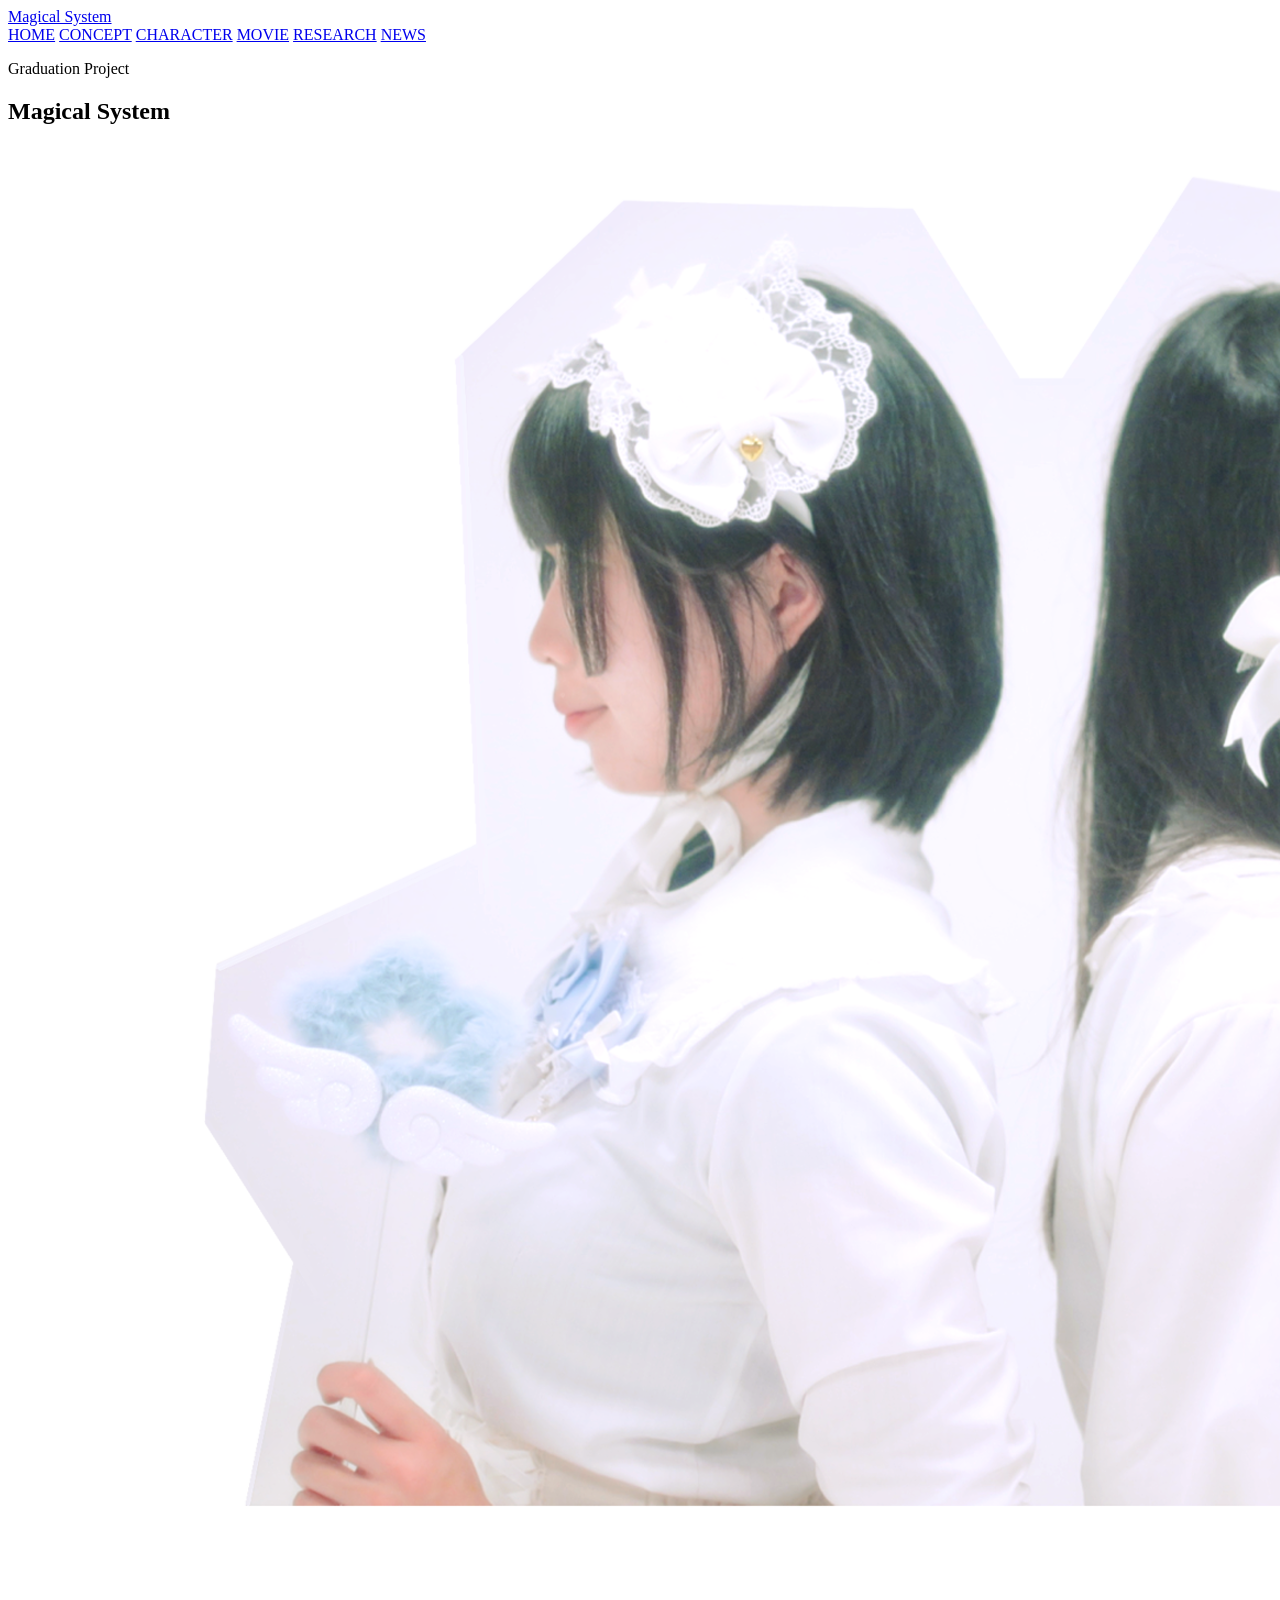
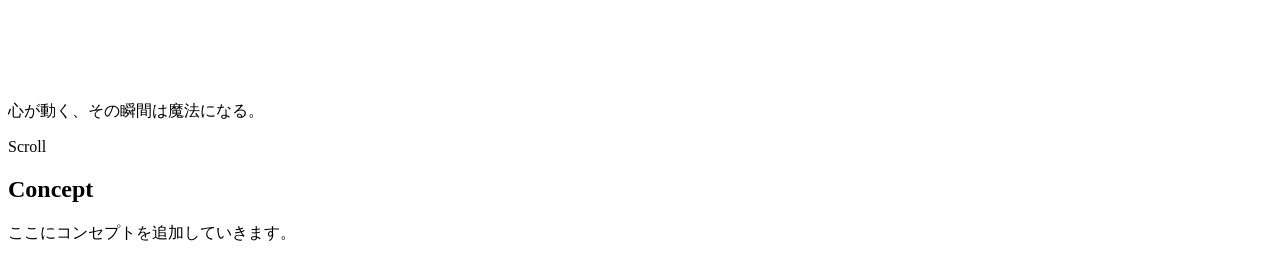
==== index.html @ 4b0d36a9 "Add files via upload" ====
<!DOCTYPE html>
<html lang="ja">
<head>
  <meta charset="UTF-8" />
  <meta name="viewport" content="width=device-width, initial-scale=1.0" />

  <title>Magical System</title>

  <link rel="preconnect" href="https://fonts.googleapis.com">
  <link rel="preconnect" href="https://fonts.gstatic.com" crossorigin>

  <link href="https://fonts.googleapis.com/css2?family=Marcellus&family=Zen+Maru+Gothic:wght@400;500;700&display=swap" rel="stylesheet">

  <link rel="stylesheet" href="style.css">
</head>

<body>

  <!-- 星空 -->
  <div class="stars"></div>

  <!-- ヘッダー -->
  <header class="header">
    <a href="#" class="logo">

      <span>Magical System</span>
    </a>

    <nav class="nav">
      <a href="#home">HOME</a>
      <a href="#concept">CONCEPT</a>
      <a href="#character">CHARACTER</a>
      <a href="#movie">MOVIE</a>
      <a href="#research">RESEARCH</a>
      <a href="#news">NEWS</a>
    </nav>
  </header>

  <!-- ヒーロー -->
  <section class="hero" id="home">

    <div class="hero-inner">

      <p class="hero-sub">Graduation Project</p>

      <h1>Magical System</h1>

      <img src="images/us.PNG" alt="Magical System" class="hero-image">

      <p class="hero-text">
        心が動く、その瞬間は魔法になる。
      </p>

    </div>

    <div class="scroll">
      <span>Scroll</span>
      <div class="arrow"></div>
    </div>

  </section>

  <!-- 次のセクション（仮） -->
  <section class="dummy" id="concept">
    <h2>Concept</h2>
    <p>ここにコンセプトを追加していきます。</p>
  </section>

  <script src="script.js"></script>

</body>
</html>
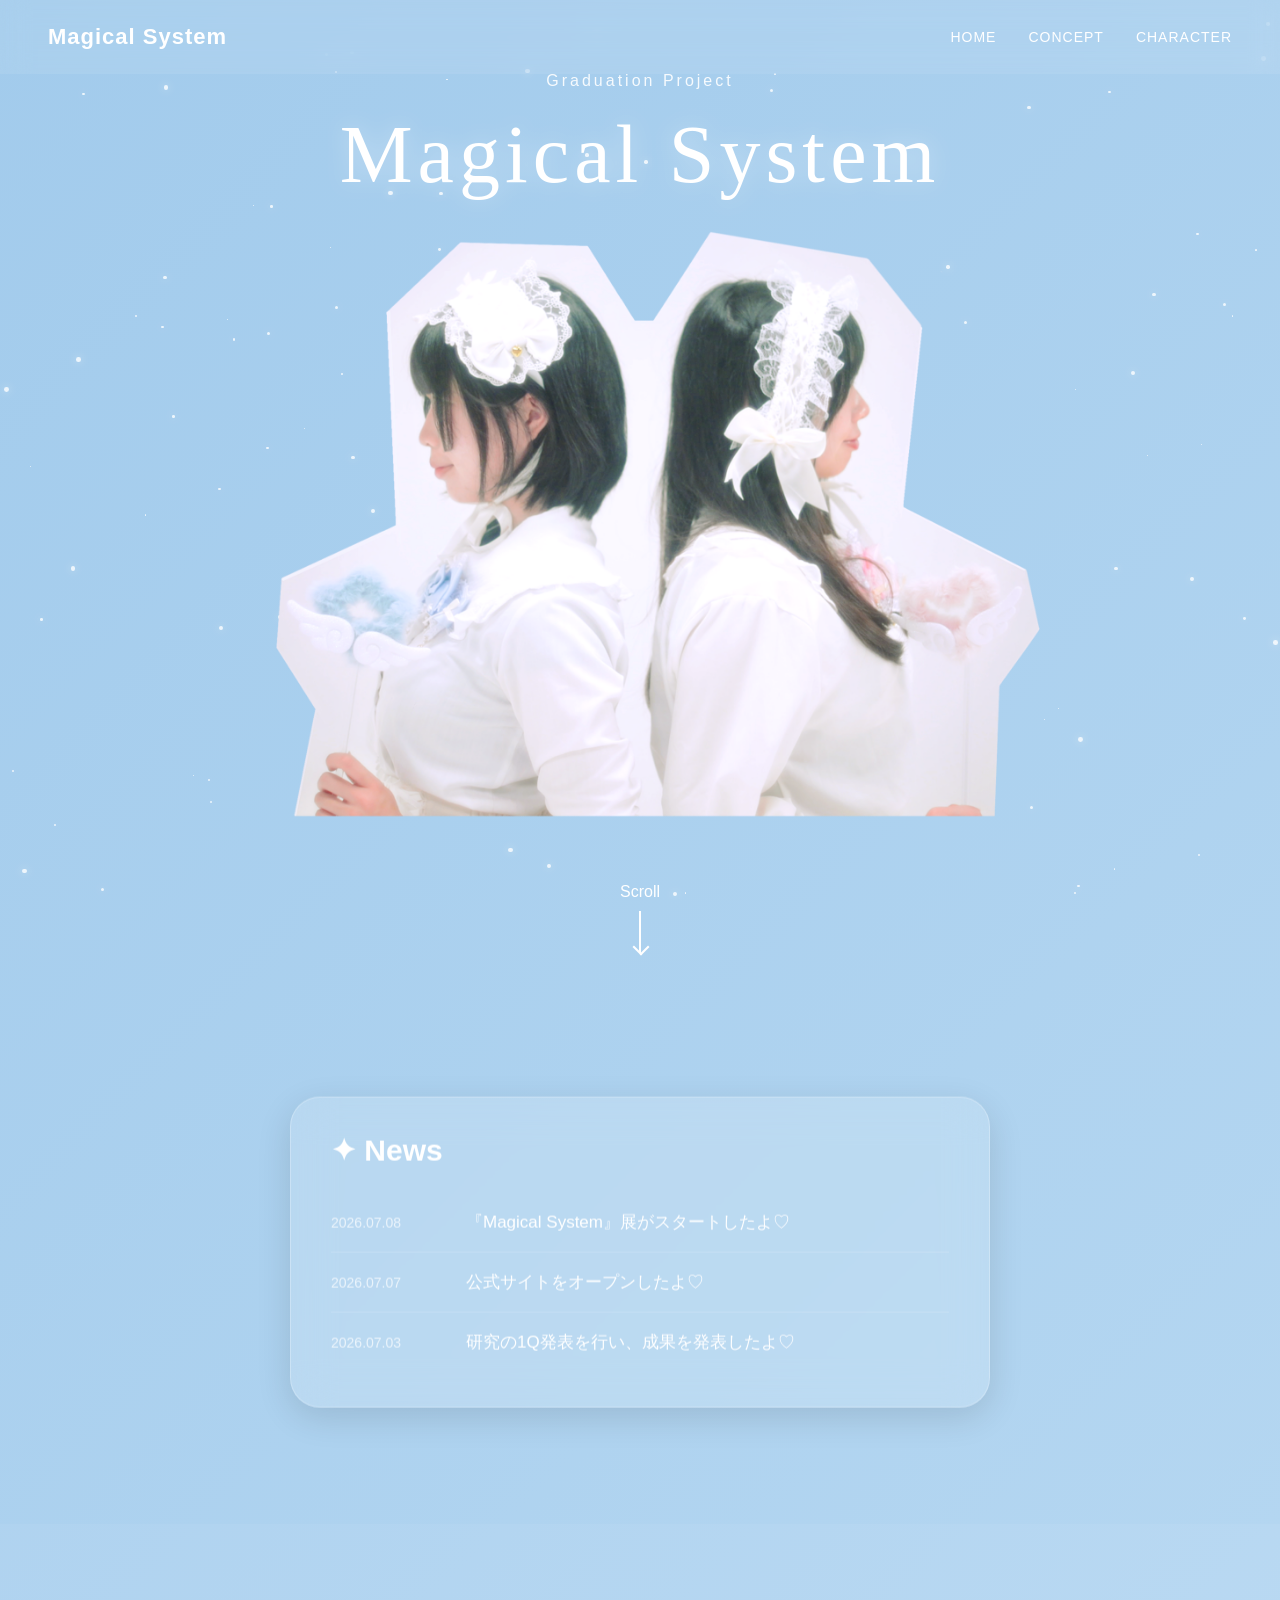
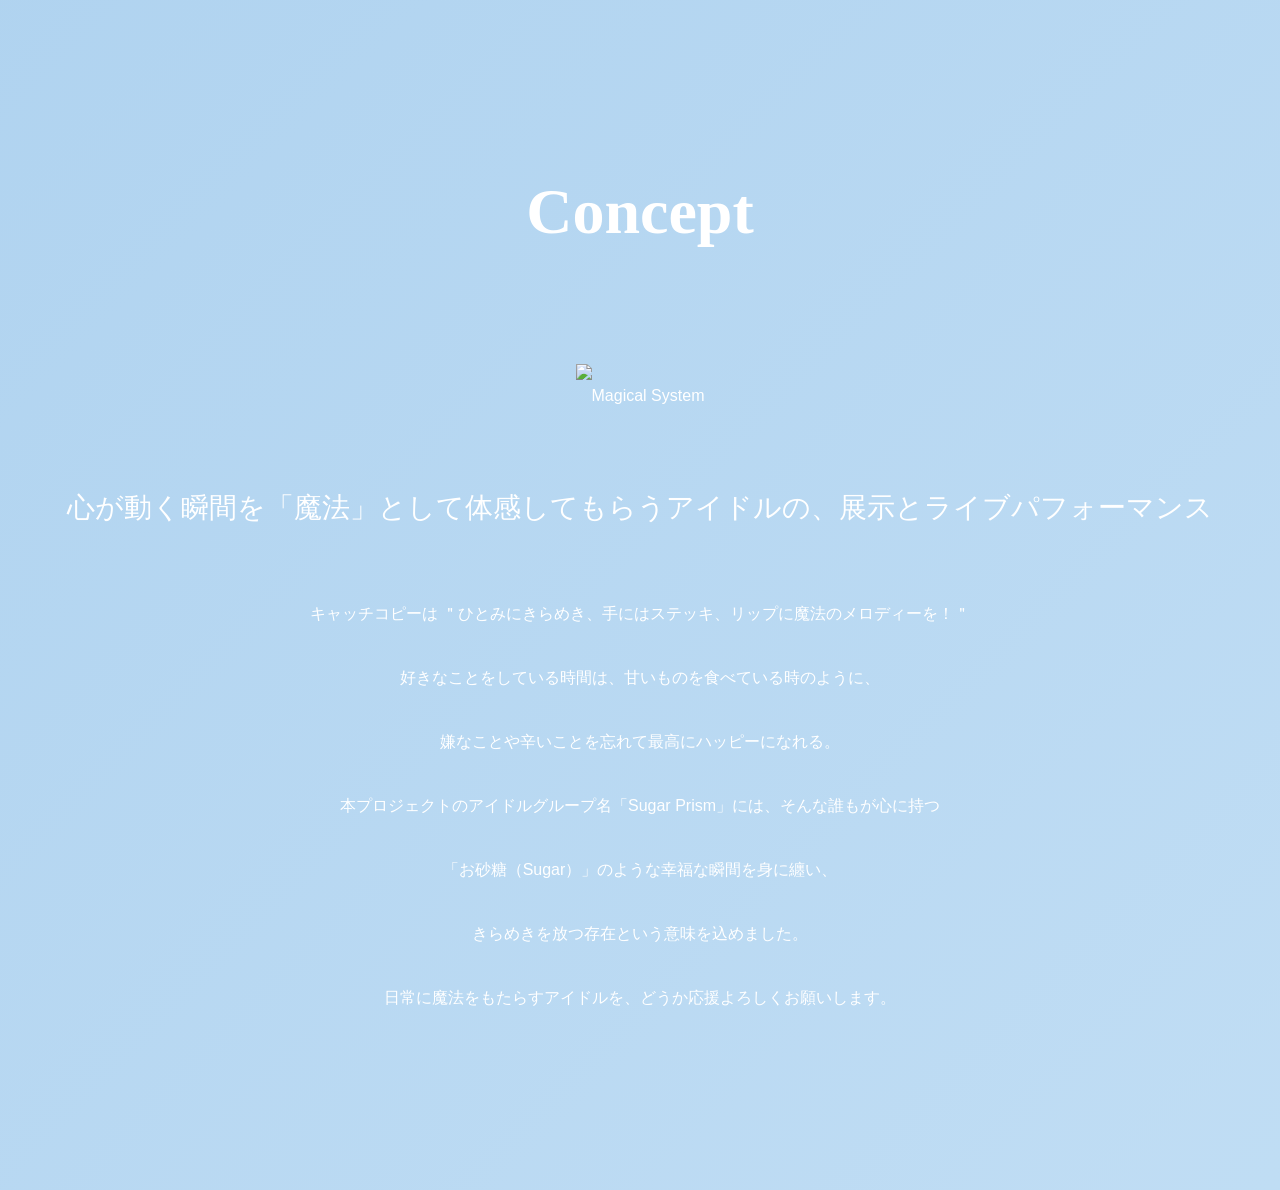
==== commit 4553a68f: "Add files via upload" ====
--- a/index.html
+++ b/index.html
@@ -29,10 +29,8 @@
     <nav class="nav">
       <a href="#home">HOME</a>
       <a href="#concept">CONCEPT</a>
-      <a href="#character">CHARACTER</a>
-      <a href="#movie">MOVIE</a>
-      <a href="#research">RESEARCH</a>
-      <a href="#news">NEWS</a>
+      <a href="characters.html">CHARACTER</a>
+      
     </nav>
   </header>
 
@@ -47,10 +45,6 @@
 
       <img src="images/us.PNG" alt="Magical System" class="hero-image">
 
-      <p class="hero-text">
-        心が動く、その瞬間は魔法になる。
-      </p>
-
     </div>
 
     <div class="scroll">
@@ -60,10 +54,41 @@
 
   </section>
 
+  <section class="news-section">
+
+  <div class="glass-news">
+
+    <h2>✦ News</h2>
+
+    <div class="news-item">
+      <span class="date">2026.07.08</span>
+      <p>『Magical System』展がスタートしたよ♡</p>
+    </div>
+
+    <div class="news-item">
+      <span class="date">2026.07.07</span>
+      <p>公式サイトをオープンしたよ♡</p>
+    </div>
+
+    <div class="news-item">
+      <span class="date">2026.07.03</span>
+      <p>研究の1Q発表を行い、成果を発表したよ♡</p>
+    </div>
+
+  </div>
+
+</section>
+
   <!-- 次のセクション（仮） -->
   <section class="dummy" id="concept">
     <h2>Concept</h2>
-    <p>ここにコンセプトを追加していきます。</p>
+     <img src="images/logo.PNG" alt="Magical System" class="hero-image">
+    <p>心が動く瞬間を「魔法」として体感してもらうアイドルの、展示とライブパフォーマンス</p>
+    キャッチコピーは
+    ＂ひとみにきらめき、手にはステッキ、リップに魔法のメロディーを！＂<br>
+    好きなことをしている時間は、甘いものを食べている時のように、<br> 嫌なことや辛いことを忘れて最高にハッピーになれる。<br>
+    本プロジェクトのアイドルグループ名「Sugar Prism」には、そんな誰もが心に持つ<br>「お砂糖（Sugar）」のような幸福な瞬間を身に纏い、<br> きらめきを放つ存在という意味を込めました。<br>
+    日常に魔法をもたらすアイドルを、どうか応援よろしくお願いします。
   </section>
 
   <script src="script.js"></script>
--- a/style.css
+++ b/style.css
@@ -0,0 +1,319 @@
+:root{
+  --pink:#E7C4D9;
+  --pink2:#E3ABC6;
+  --blue:#BCDBF3;
+  --blue2:#A2CBEC;
+  --purple:#C8B1D5;
+}
+
+*{
+  margin:0;
+  padding:0;
+  box-sizing:border-box;
+}
+
+html{
+  scroll-behavior:smooth;
+}
+
+body{
+  font-family:"Zen Maru Gothic", sans-serif;
+  color:white;
+  overflow-x:hidden;
+  background:linear-gradient(
+    -45deg,
+    var(--pink),
+    var(--pink2),
+    var(--purple),
+    var(--blue),
+    var(--blue2)
+  );
+  background-size:400% 400%;
+  animation:bgMove 18s ease infinite;
+}
+
+@keyframes bgMove{
+  0%{background-position:0% 50%;}
+  50%{background-position:100% 50%;}
+  100%{background-position:0% 50%;}
+}
+
+/* 星空 */
+
+.stars{
+  position:fixed;
+  inset:0;
+  overflow:hidden;
+  pointer-events:none;
+  z-index:0;
+}
+
+.star{
+  position:absolute;
+  border-radius:50%;
+  background:white;
+  animation:twinkle linear infinite;
+  opacity:.8;
+  box-shadow:0 0 10px rgba(255,255,255,.8);
+}
+
+@keyframes twinkle{
+  0%,100%{
+    transform:scale(.6);
+    opacity:.3;
+  }
+  50%{
+    transform:scale(1.4);
+    opacity:1;
+  }
+}
+
+/* ヘッダー */
+
+.header{
+  position:fixed;
+  top:0;
+  left:0;
+  width:100%;
+  padding:24px 48px;
+  display:flex;
+  justify-content:space-between;
+  align-items:center;
+  z-index:100;
+  background:rgba(255,255,255,.08);
+  backdrop-filter:blur(14px);
+}
+
+.logo{
+  text-decoration:none;
+  color:white;
+  font-weight:700;
+  letter-spacing:1px;
+  font-size:22px;
+}
+
+.nav{
+  display:flex;
+  gap:32px;
+}
+
+.nav a{
+  color:white;
+  text-decoration:none;
+  font-size:14px;
+  letter-spacing:1px;
+  transition:.3s;
+}
+
+.nav a:hover{
+  opacity:.6;
+}
+
+/* ヒーロー */
+
+.hero{
+  position:relative;
+  z-index:1;
+  min-height:100vh;
+  display:flex;
+  justify-content:center;
+  align-items:center;
+  text-align:center;
+  padding:0 24px;
+}
+
+.hero-inner{
+  padding:72px 56px;
+}
+
+.hero-sub{
+  letter-spacing:3px;
+  margin-bottom:18px;
+  opacity:.9;
+}
+
+.hero h1{
+  font-family:"Marcellus", serif;
+  font-size:clamp(46px,8vw,82px);
+  font-weight:400;
+  letter-spacing:5px;
+margin-bottom:24px;
+  text-shadow:0 0 24px rgba(255,255,255,.4);
+}
+
+/* hero-text removed */
+
+.hero-image{
+  max-width:900px;
+  height:auto;
+  margin:-8px 0 24px;
+}
+
+
+
+/* スクロール */
+
+.scroll{
+  position:absolute;
+  bottom:40px;
+  left:50%;
+  transform:translateX(-50%);
+  display:flex;
+  flex-direction:column;
+  align-items:center;
+  gap:10px;
+  animation:float 2s ease-in-out infinite;
+}
+
+.arrow{
+  width:2px;
+  height:42px;
+  background:white;
+  position:relative;
+}
+
+.arrow::after{
+  content:"";
+  position:absolute;
+  bottom:0;
+  left:-4px;
+  width:10px;
+  height:10px;
+  border-right:2px solid white;
+  border-bottom:2px solid white;
+  transform:rotate(45deg);
+}
+
+@keyframes float{
+  0%,100%{transform:translate(-50%,0);}
+  50%{transform:translate(-50%,10px);}
+}
+
+.news-section{
+
+    display:flex;
+    justify-content:center;
+    margin-top:100px;
+    margin-bottom:120px;
+
+}
+
+.glass-news{
+
+    width:700px;
+    max-width:90%;
+
+    padding:35px 40px;
+
+    border-radius:30px;
+
+    background:rgba(255,255,255,.16);
+
+    backdrop-filter:blur(20px);
+    -webkit-backdrop-filter:blur(20px);
+
+    border:1px solid rgba(255,255,255,.25);
+
+    box-shadow:
+        0 10px 35px rgba(0,0,0,.12);
+
+}
+
+.glass-news h2{
+
+    color:white;
+
+    margin-bottom:25px;
+
+    font-size:30px;
+
+}
+
+.news-item{
+
+    display:flex;
+
+    gap:25px;
+
+    align-items:center;
+
+    padding:18px 0;
+
+    border-bottom:1px solid rgba(255,255,255,.15);
+
+}
+
+.news-item:last-of-type{
+
+    border:none;
+
+}
+
+.date{
+
+    color:white;
+
+    opacity:.7;
+
+    width:110px;
+
+    font-size:14px;
+
+}
+
+.news-item p{
+
+    color:white;
+
+    font-size:17px;
+
+}
+
+/* news-btn removed */
+
+/* 仮セクション */
+
+.dummy{
+  min-height:100vh;
+  padding:160px 24px;
+  text-align:center;
+  background:rgba(255,255,255,.05);
+  line-height:4.0;
+}
+
+.dummy p{
+  margin-bottom:18px;
+}
+
+/* セクション内の最初の段落だけ大きく表示 */
+.dummy > p:first-of-type{
+  font-size:clamp(20px,3.2vw,28px);
+}
+
+.dummy h2{
+  font-family:"Marcellus", serif;
+  font-size:64px;
+  margin-bottom:24px;
+}
+
+/* スマホ */
+
+@media (max-width:768px){
+
+  .header{
+    padding:18px 20px;
+  }
+
+  .nav{
+    display:none;
+  }
+
+  .hero-inner{
+    padding:56px 28px;
+  }
+
+  .hero h1{
+    letter-spacing:3px;
+  }
+
+}
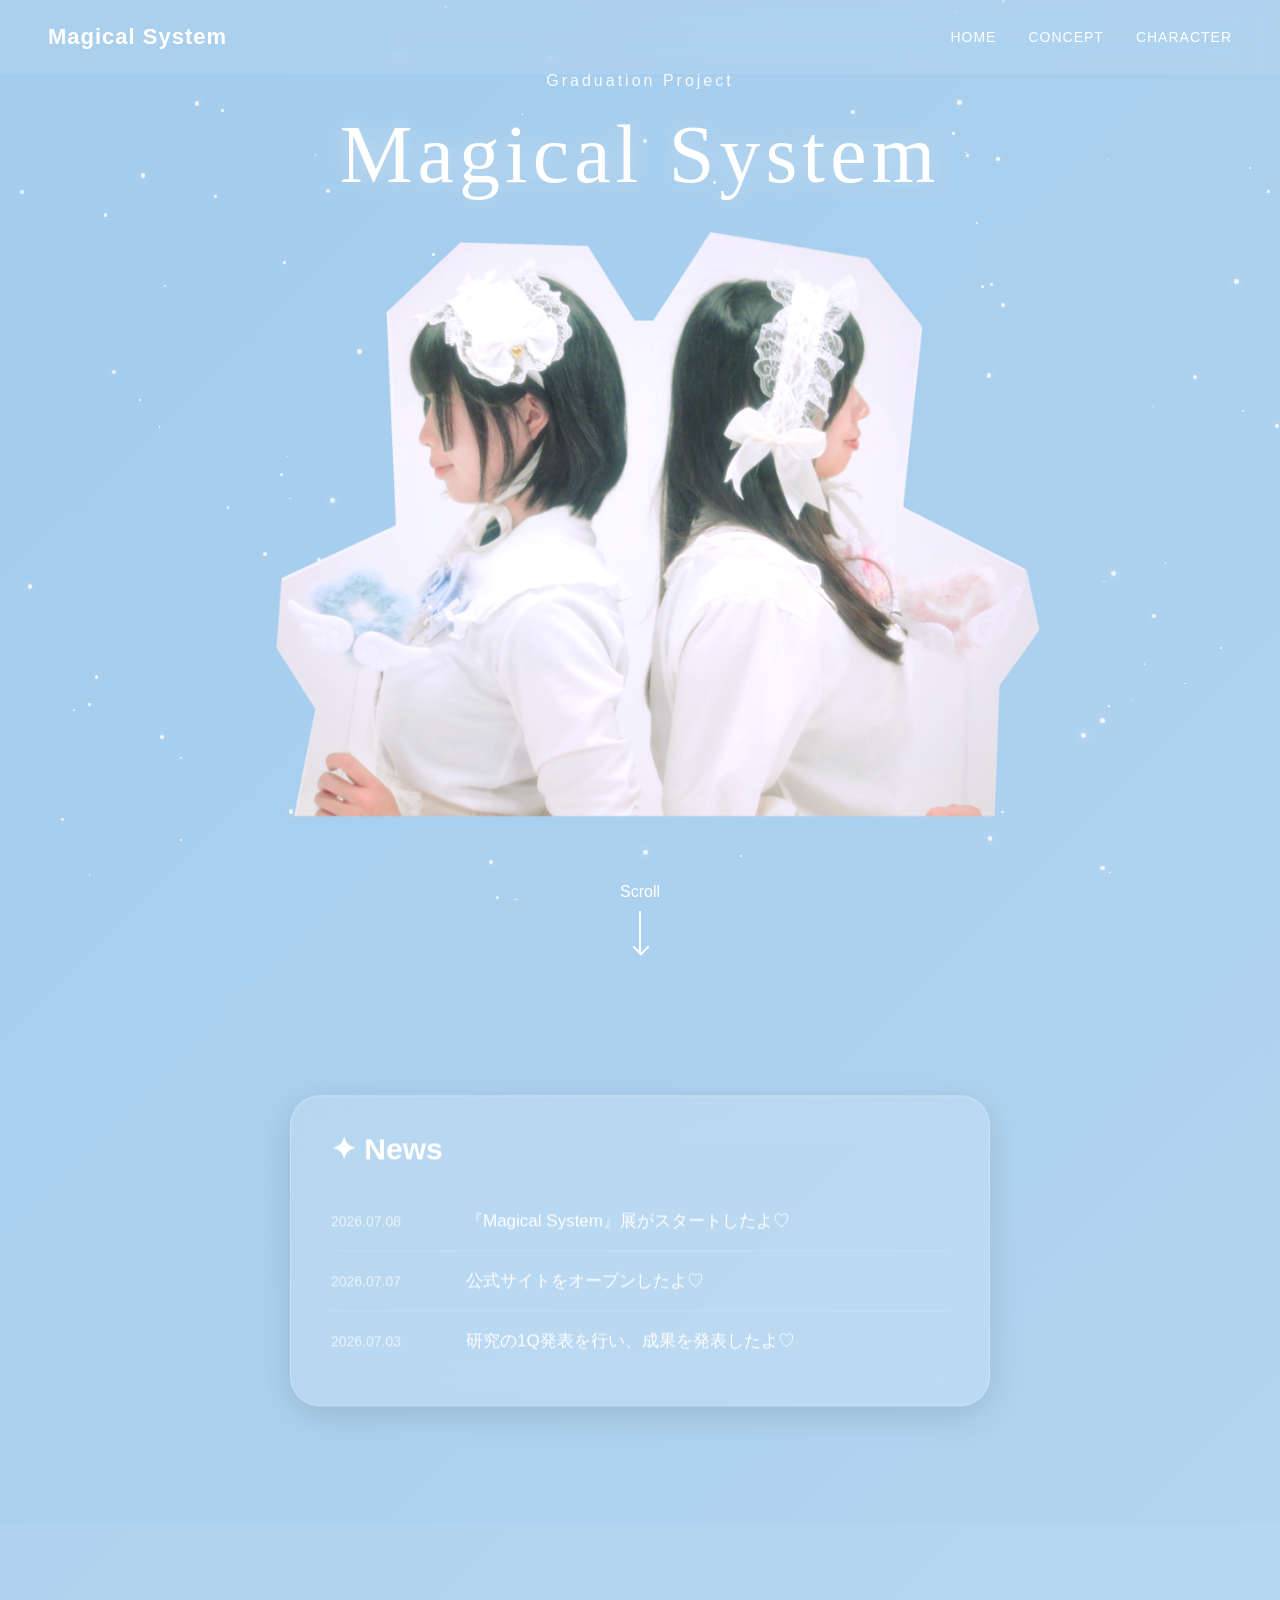
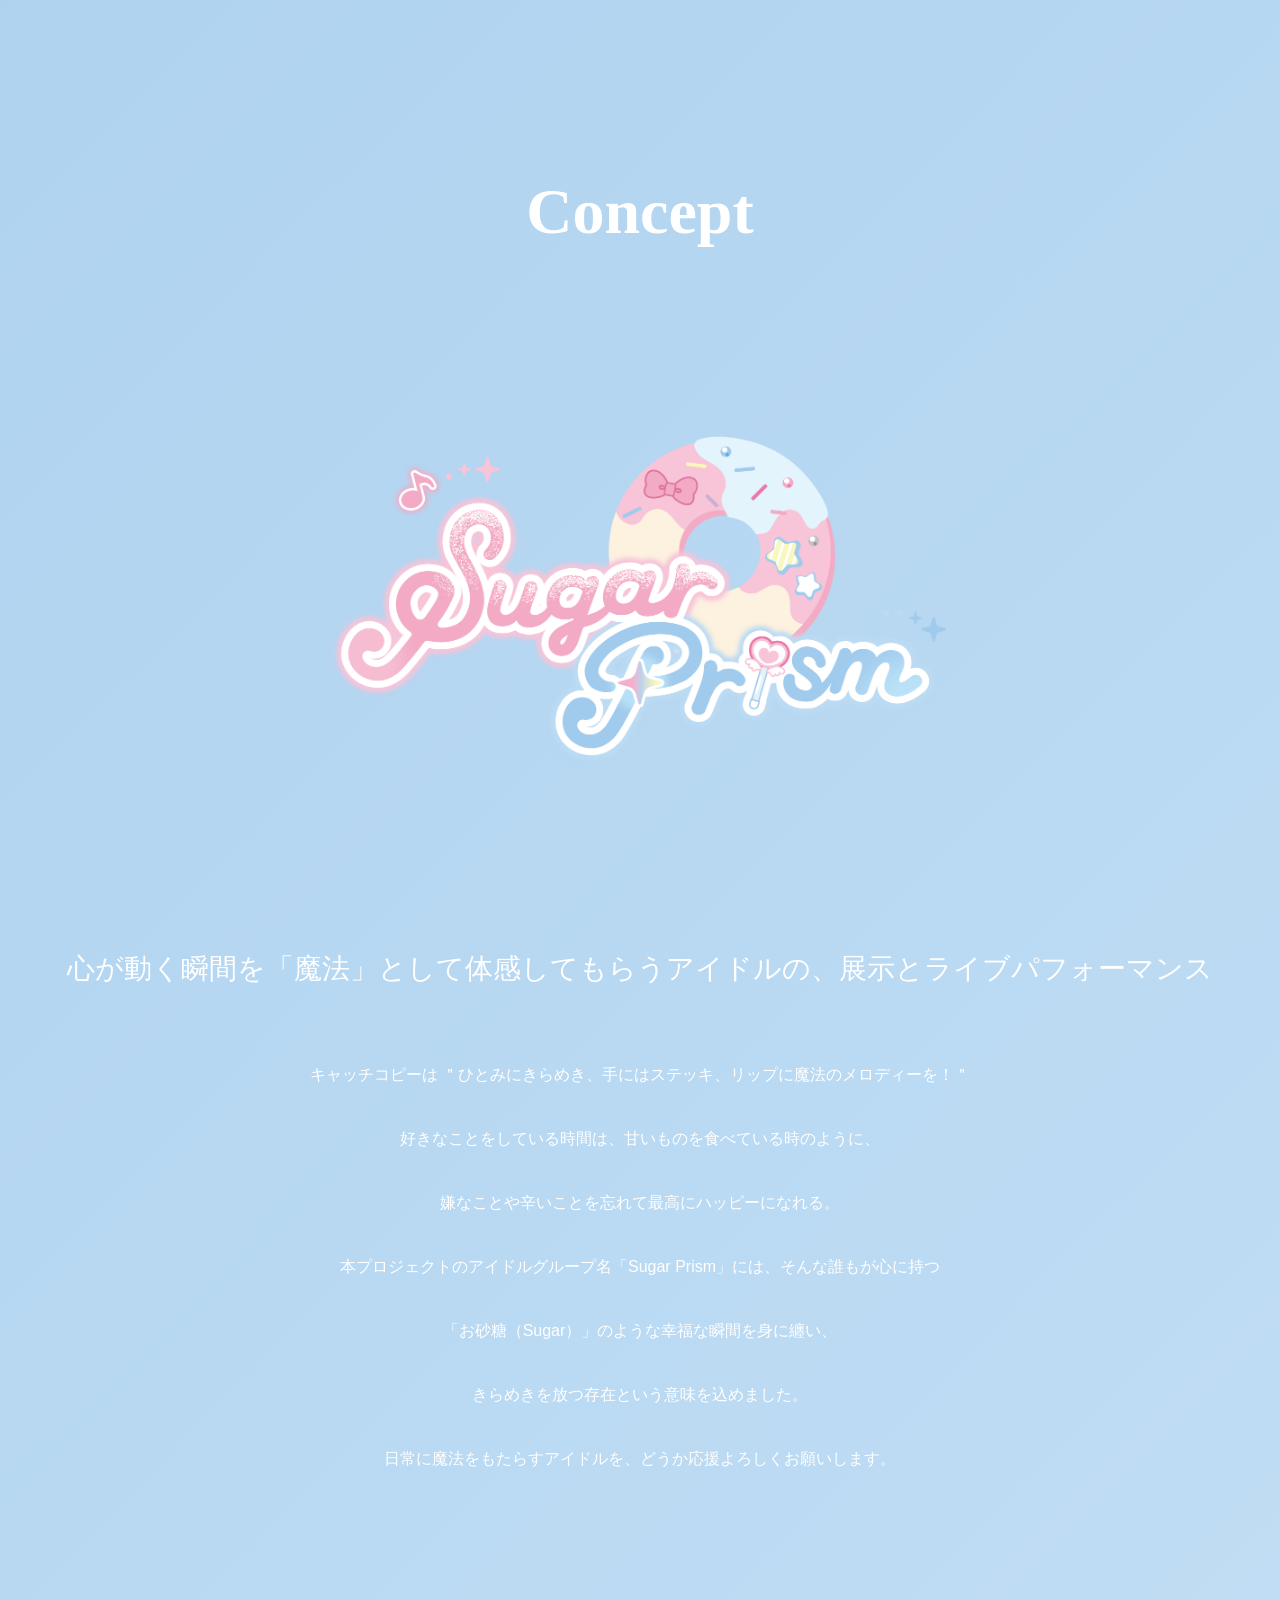
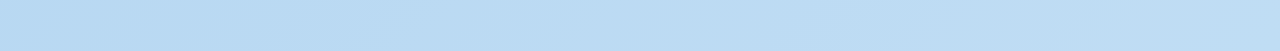
==== commit 432dd7c1: "Add files via upload" ====
--- a/index.html
+++ b/index.html
@@ -82,7 +82,7 @@
   <!-- 次のセクション（仮） -->
   <section class="dummy" id="concept">
     <h2>Concept</h2>
-     <img src="images/logo.PNG" alt="Magical System" class="hero-image">
+     <img src="images/logo.png" alt="Magical System" class="hero-image">
     <p>心が動く瞬間を「魔法」として体感してもらうアイドルの、展示とライブパフォーマンス</p>
     キャッチコピーは
     ＂ひとみにきらめき、手にはステッキ、リップに魔法のメロディーを！＂<br>
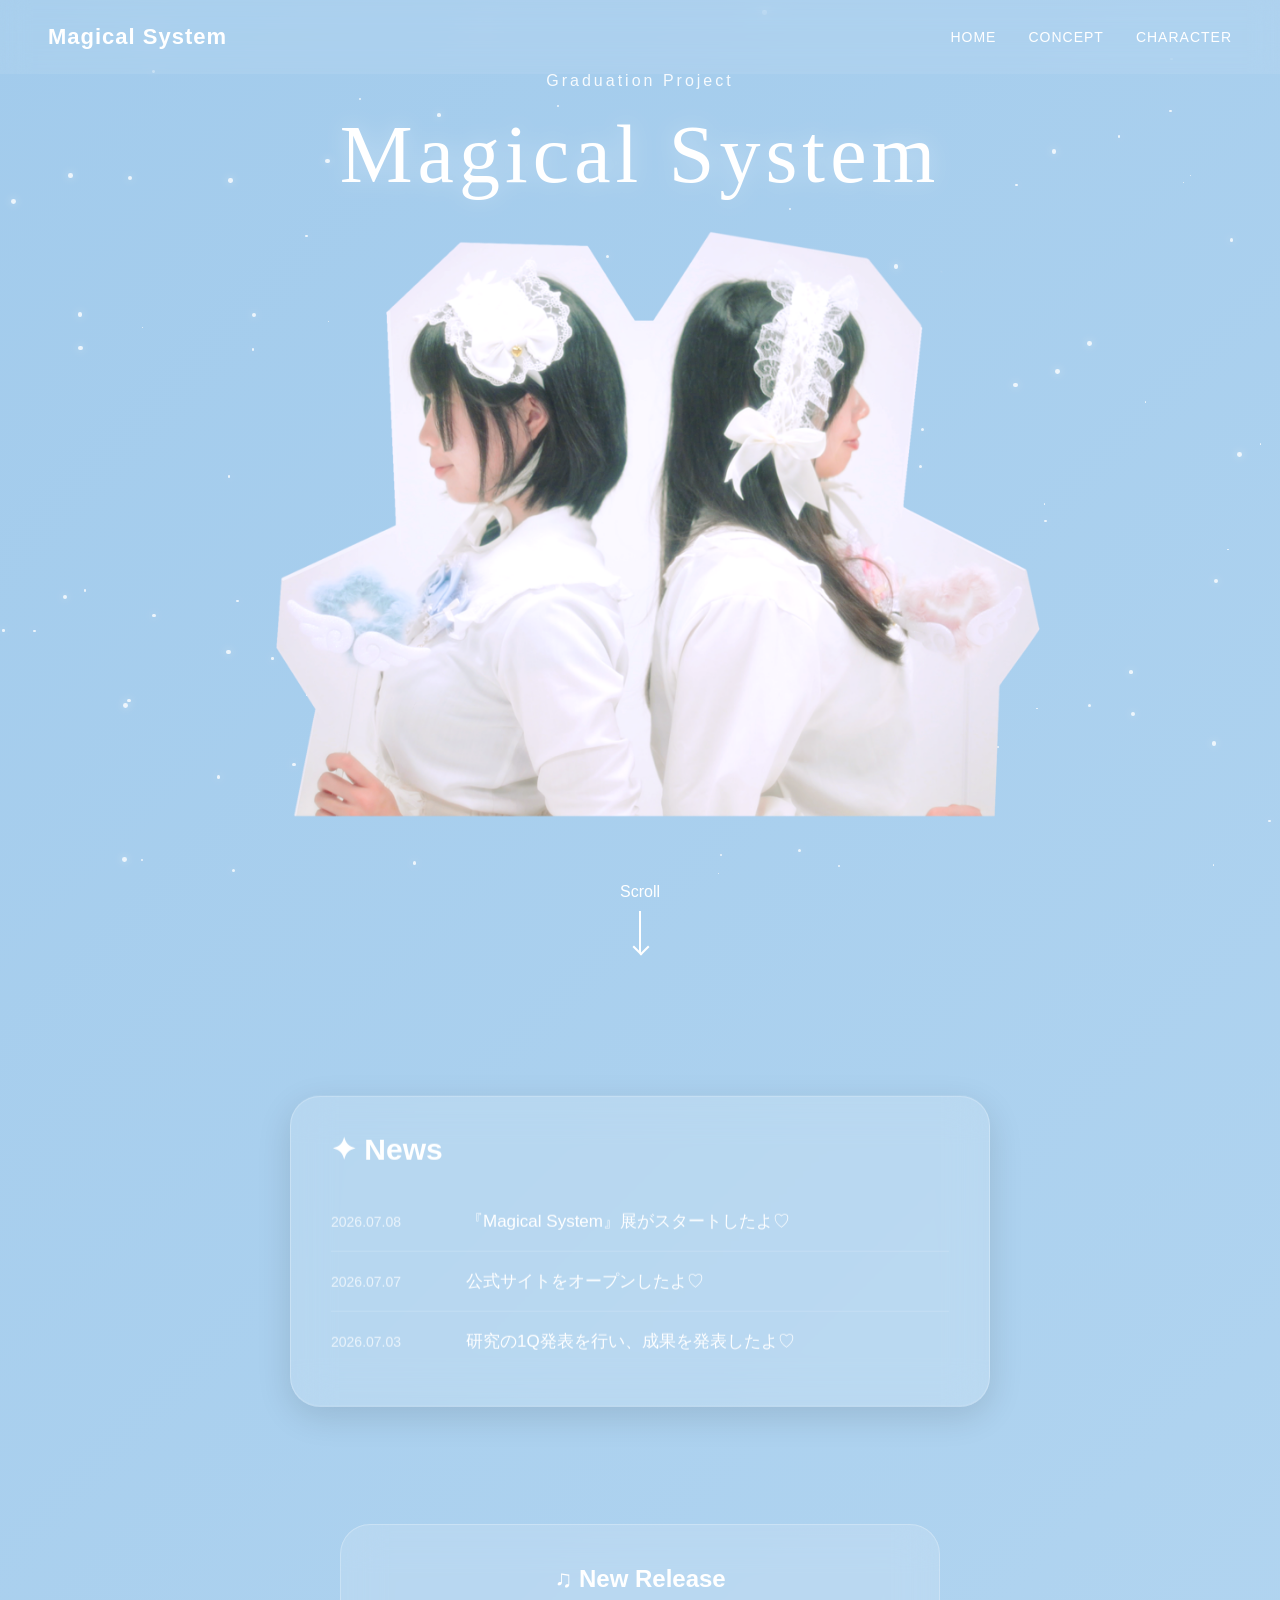
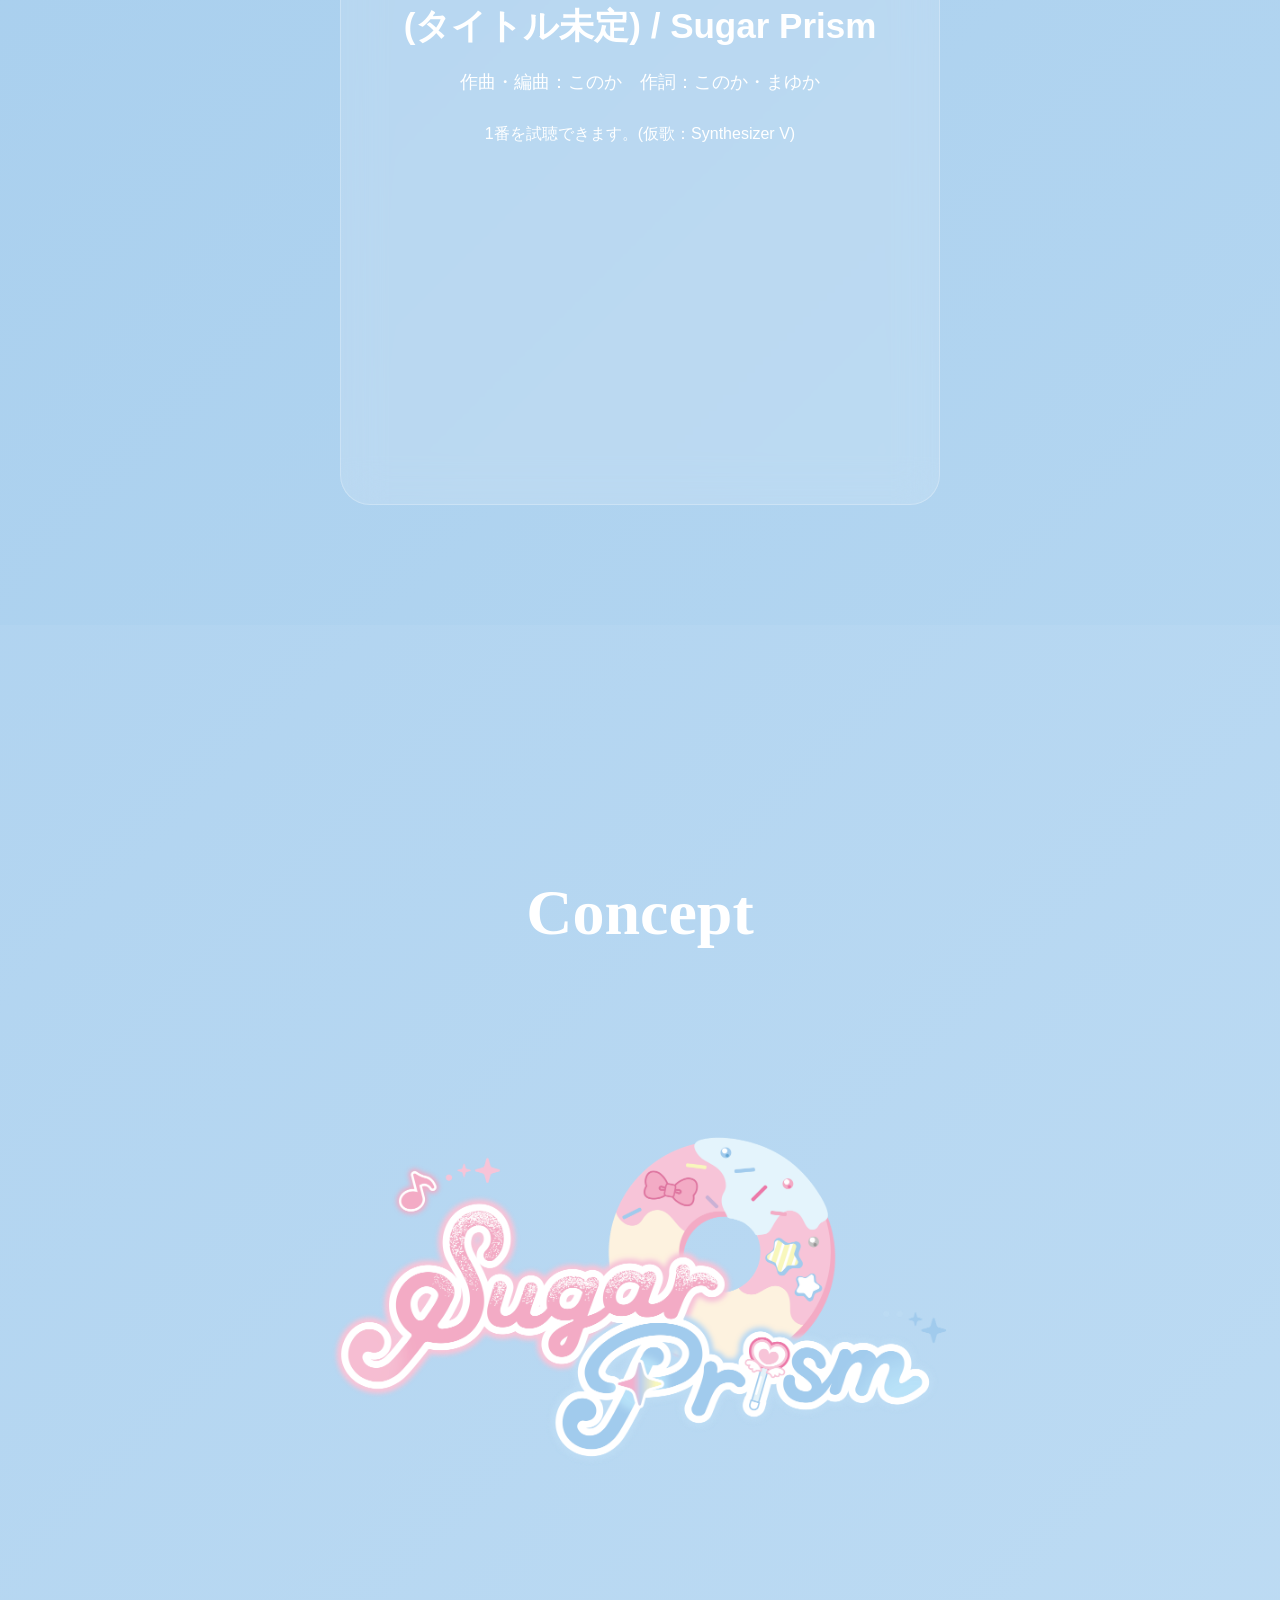
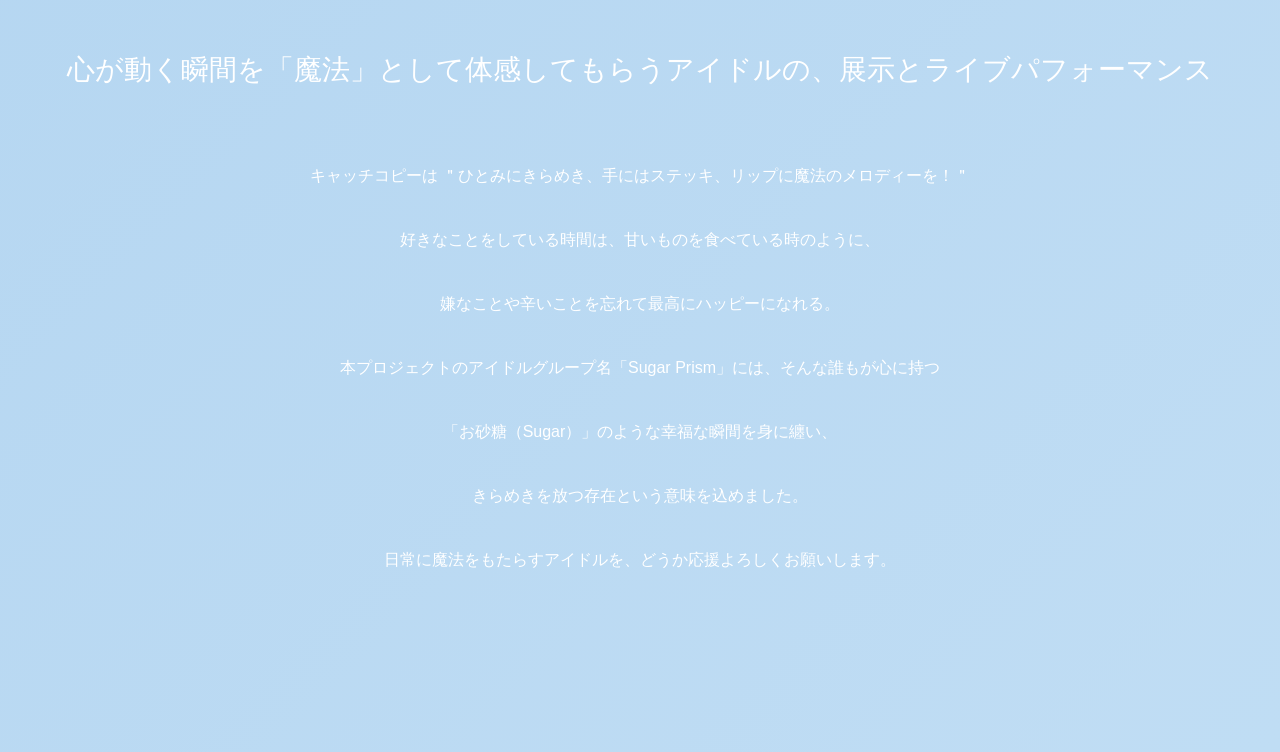
==== commit 32eb48de: "Add files via upload" ====
--- a/index.html
+++ b/index.html
@@ -77,6 +77,32 @@
 
   </div>
 
+
+</section>
+
+<section class="music-preview">
+
+    <div class="glass-music">
+
+    <h2>♫ New Release</h2>
+
+    <h3>(タイトル未定) / Sugar Prism</h3>
+    <h4>作曲・編曲：このか　作詞：このか・まゆか</h4>
+
+    <p>1番を試聴できます。(仮歌：Synthesizer V)</p>
+
+    <iframe
+    width="100%"
+    height="315"
+    src="https://www.youtube.com/embed/Kv5xLgF9U5E
+"
+    title="YouTube video player"
+    frameborder="0"
+    allowfullscreen>
+</iframe>
+
+</div>
+
 </section>
 
   <!-- 次のセクション（仮） -->
--- a/style.css
+++ b/style.css
@@ -270,6 +270,84 @@
 }
 
 /* news-btn removed */
+.music-preview{
+
+    display:flex;
+    justify-content:center;
+    margin:120px 0;
+
+}
+
+.glass-music{
+
+    width:600px;
+
+    padding:40px;
+
+    border-radius:30px;
+
+    text-align:center;
+
+    background:rgba(255,255,255,.15);
+
+    backdrop-filter:blur(20px);
+
+    border:1px solid rgba(255,255,255,.25);
+
+    color:white;
+
+}
+
+.glass-music h2{
+
+    margin-bottom:10px;
+
+}
+
+.glass-music h3{
+    font-size: 35px;
+    margin-bottom: 20px; 
+}
+
+.glass-music h4{
+    font-size: 18px;
+    font-weight: normal;
+    margin-top: 0;
+    margin-bottom: 30px;
+}
+
+#playBtn{
+
+    margin-top:25px;
+
+    padding:15px 45px;
+
+    border:none;
+
+    border-radius:40px;
+
+    background:#ffffff30;
+
+    color:white;
+
+    cursor:pointer;
+
+    transition:.3s;
+
+}
+
+#playBtn:hover{
+
+    background:#ffffff55;
+
+    transform:scale(1.05);
+
+}
+
+audio{
+    width:100%;
+    margin-top:20px;
+}
 
 /* 仮セクション */
 
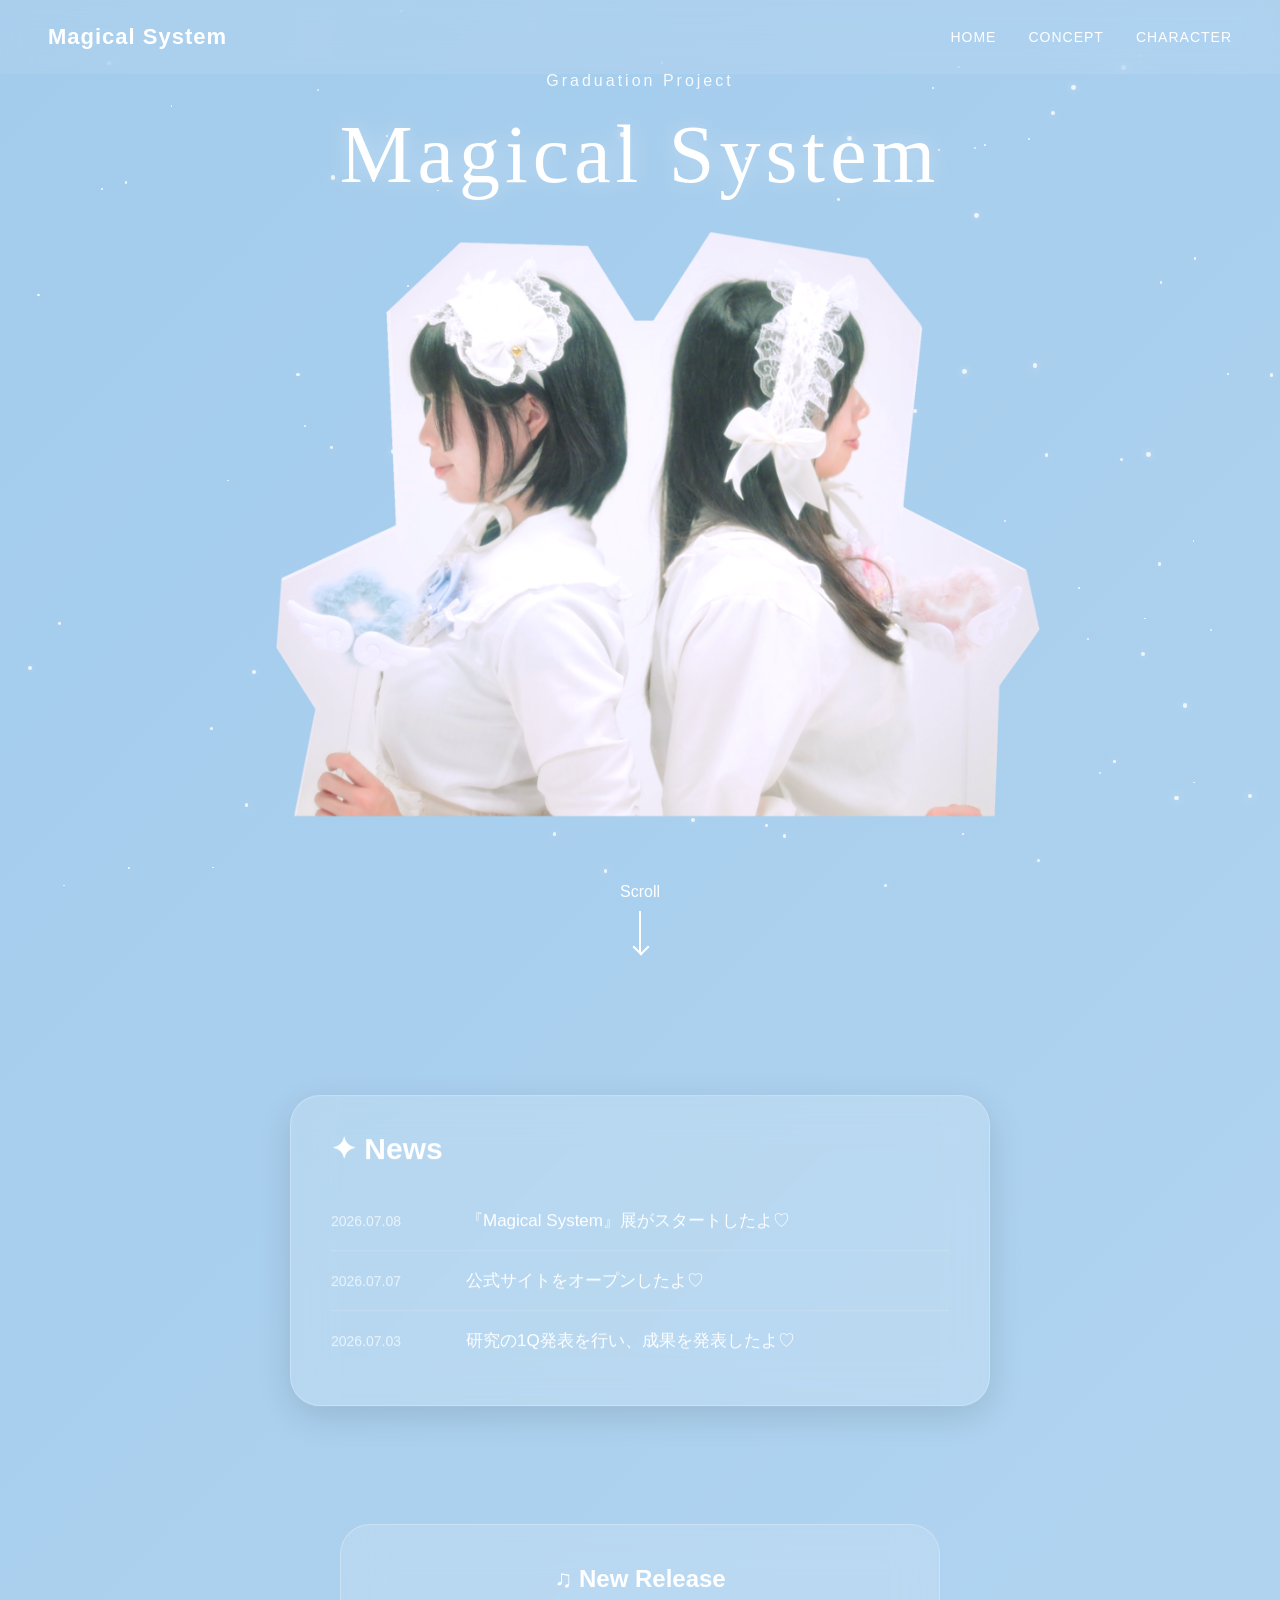
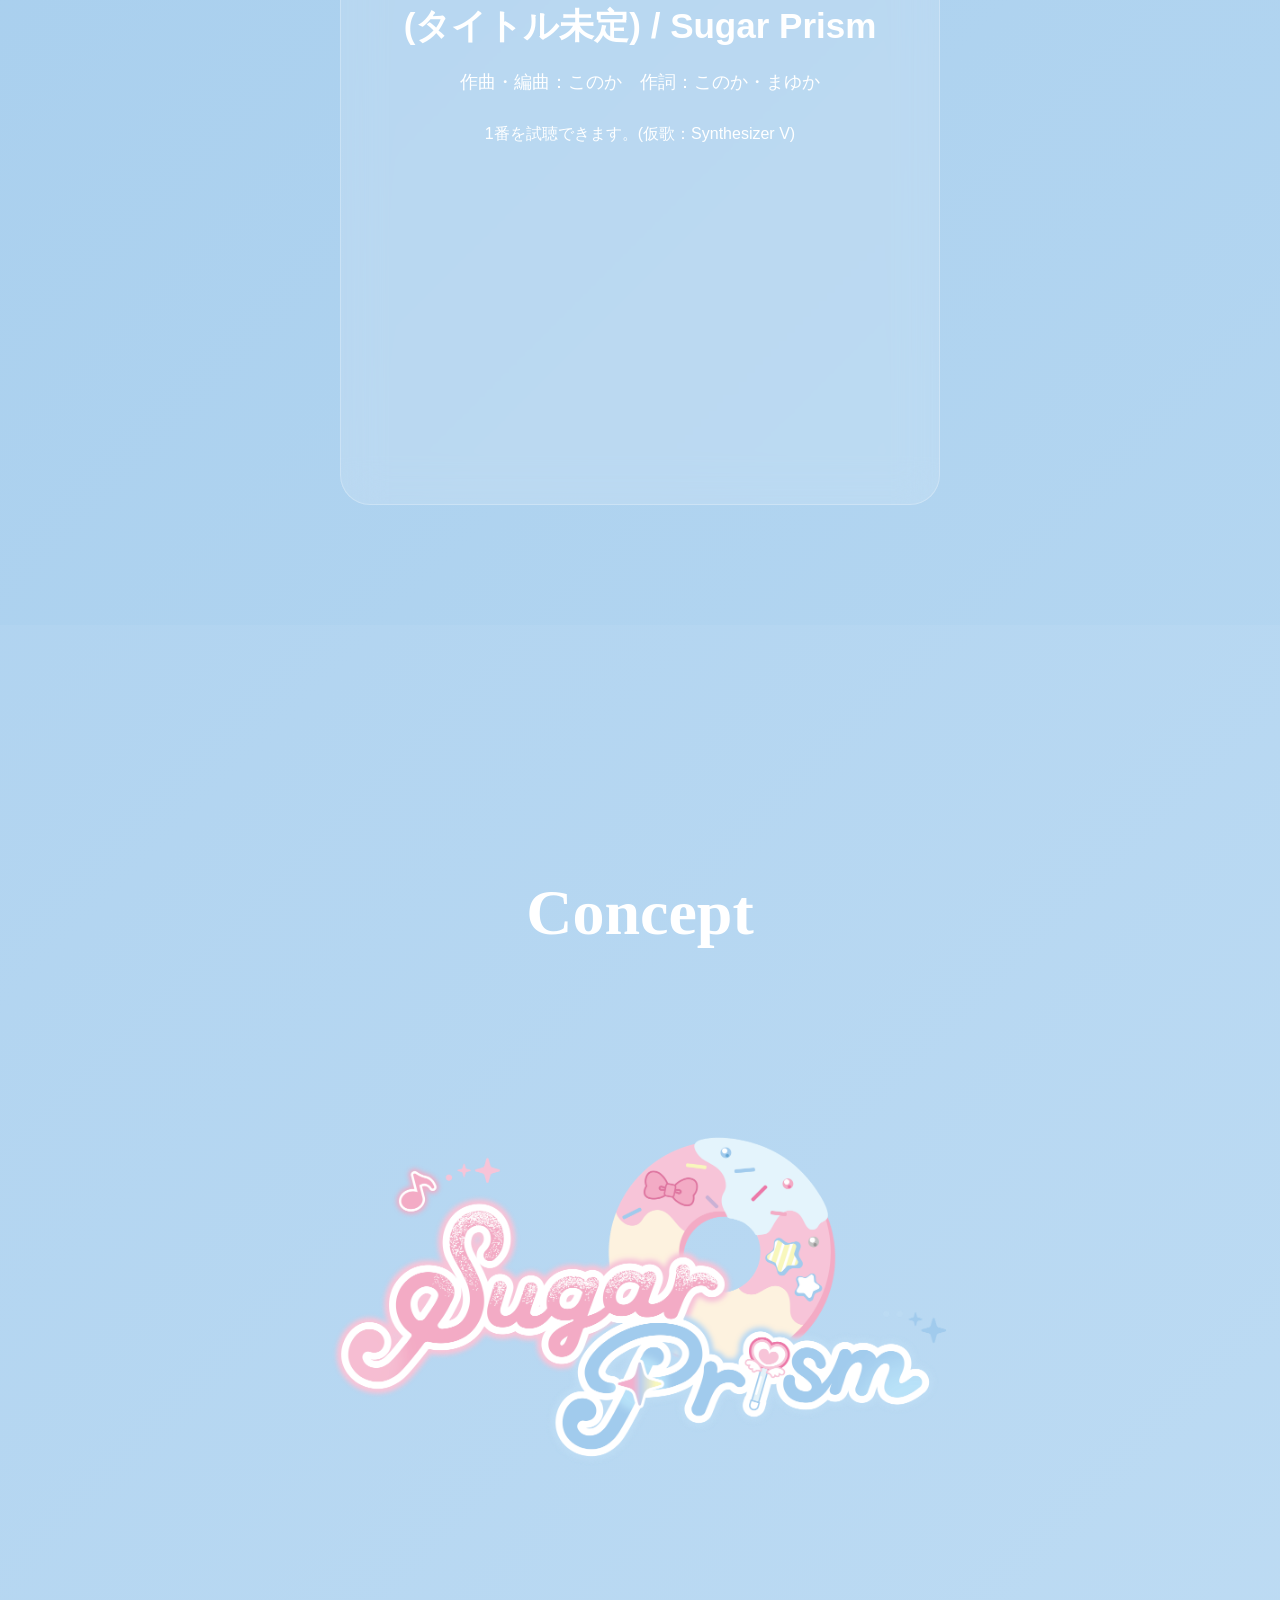
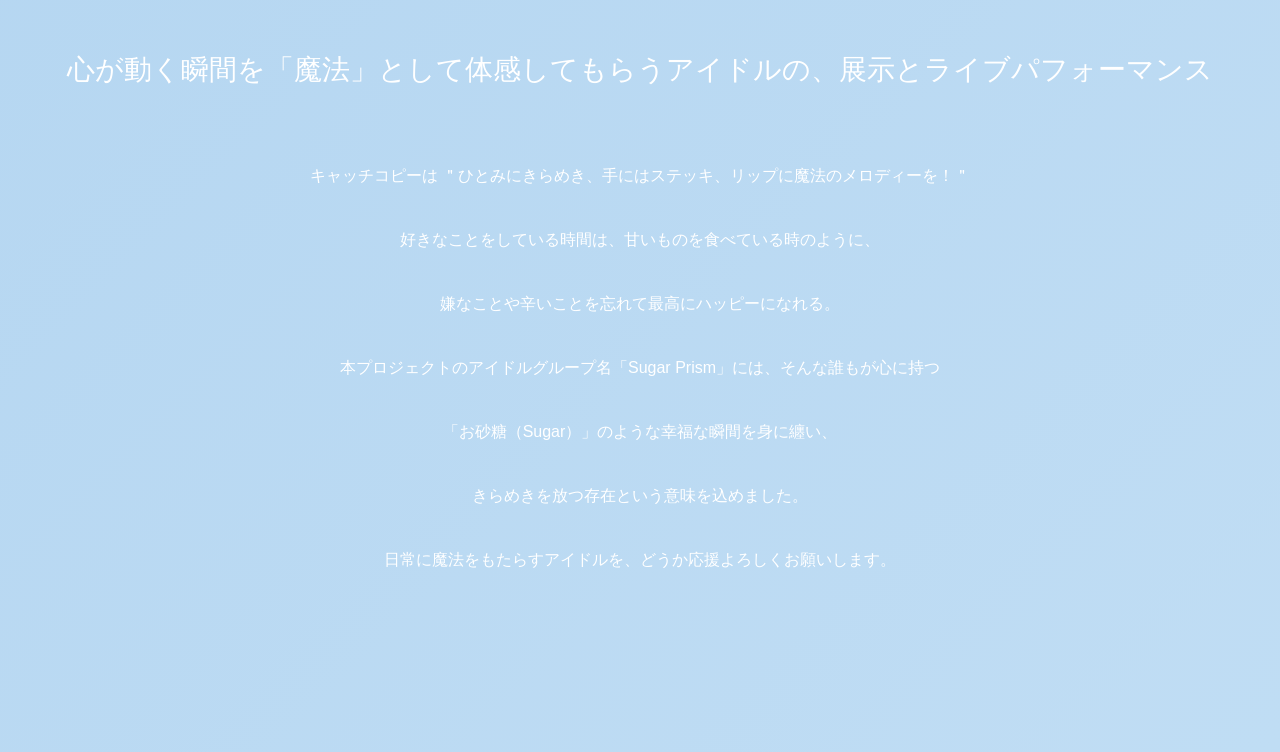
==== commit 2b7717cf: "Add files via upload" ====
--- a/index.html
+++ b/index.html
@@ -94,7 +94,7 @@
     <iframe
     width="100%"
     height="315"
-    src="https://www.youtube.com/embed/Kv5xLgF9U5E
+    src="https://www.youtube.com/embed/QLCW2bqM9TA
 "
     title="YouTube video player"
     frameborder="0"
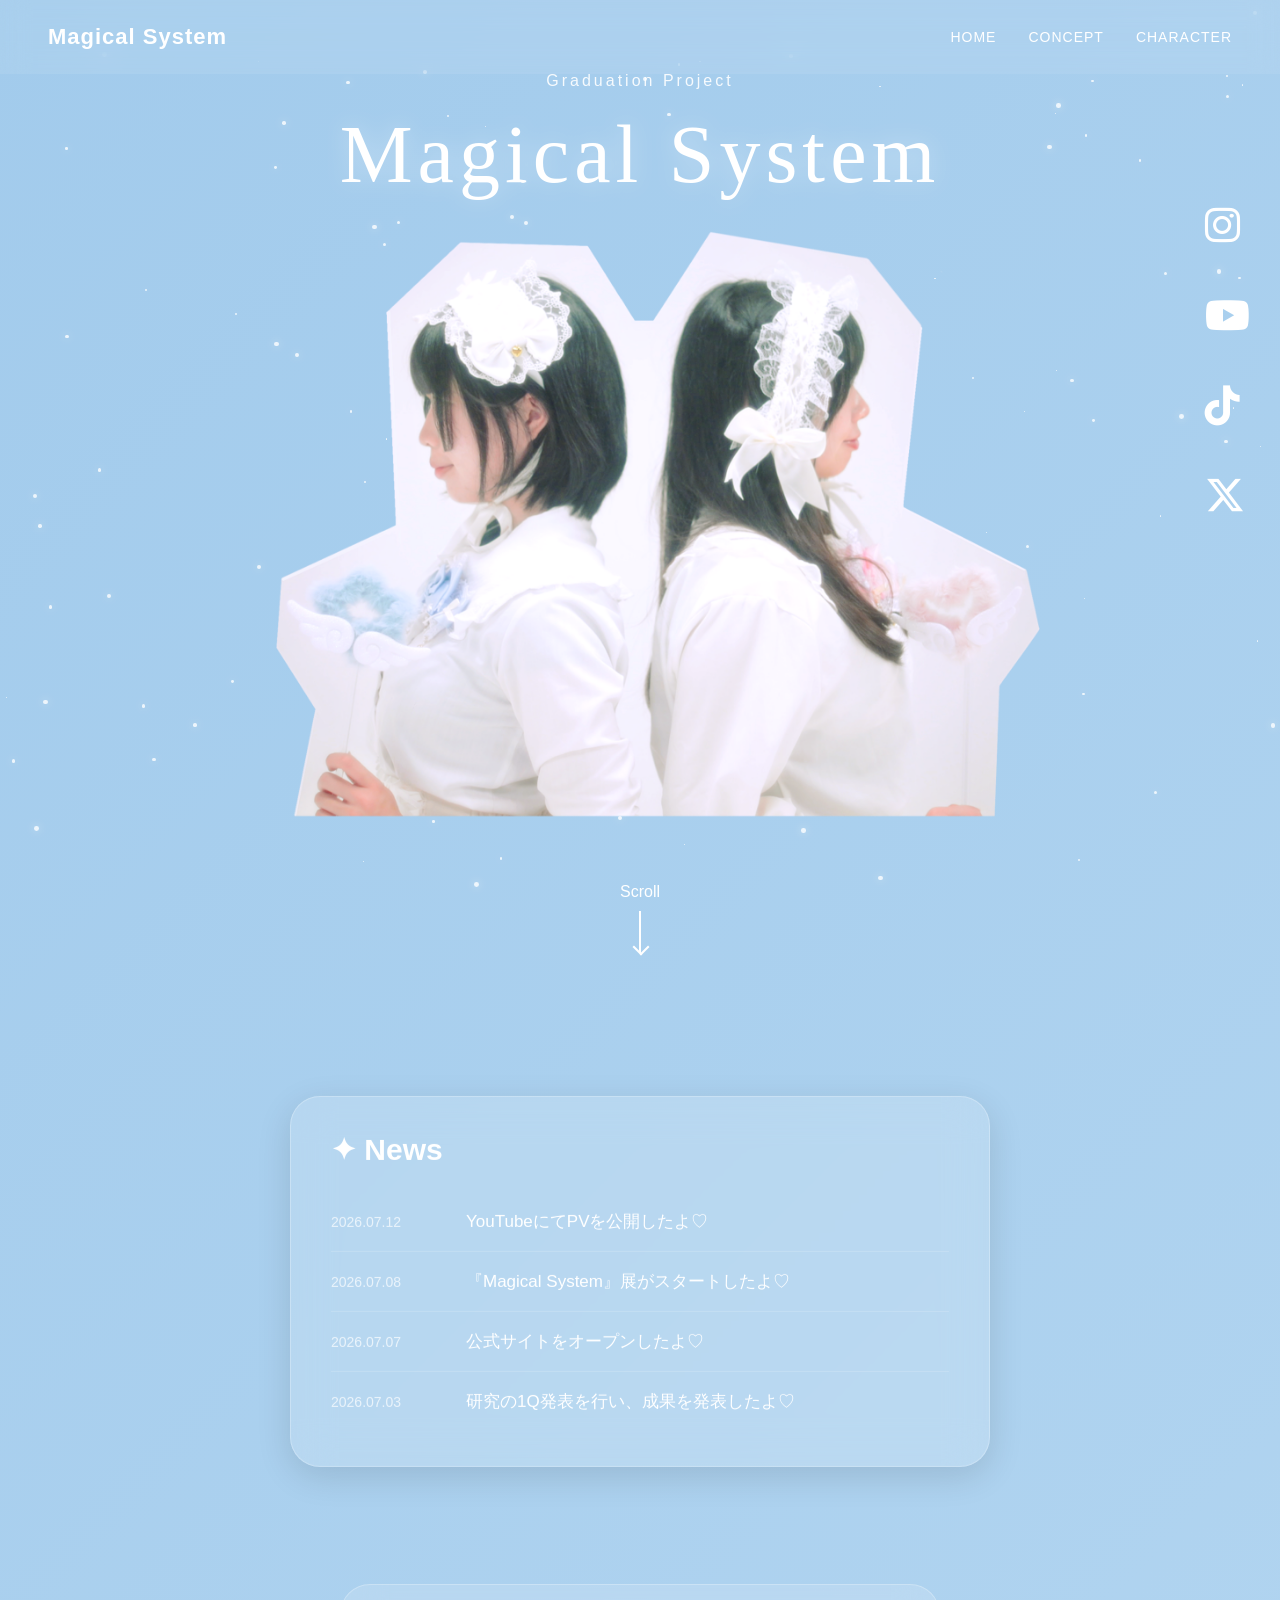
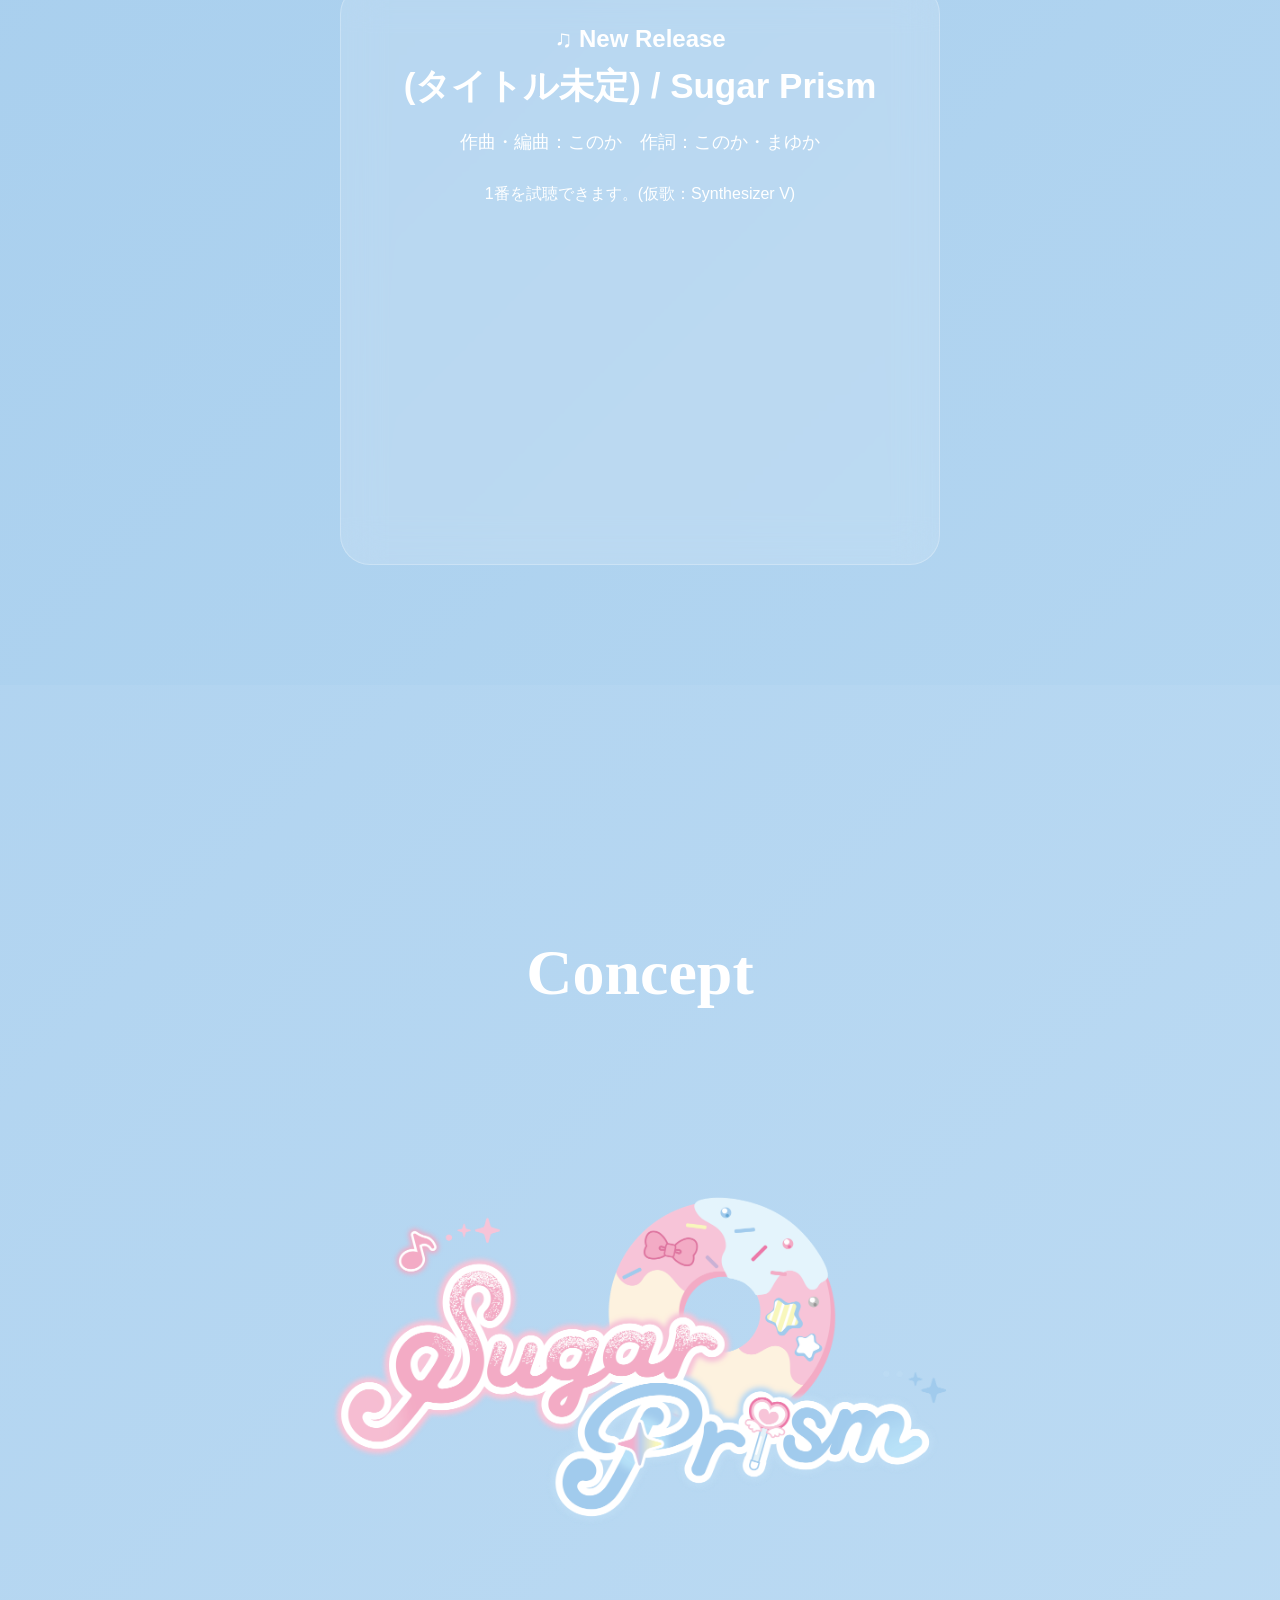
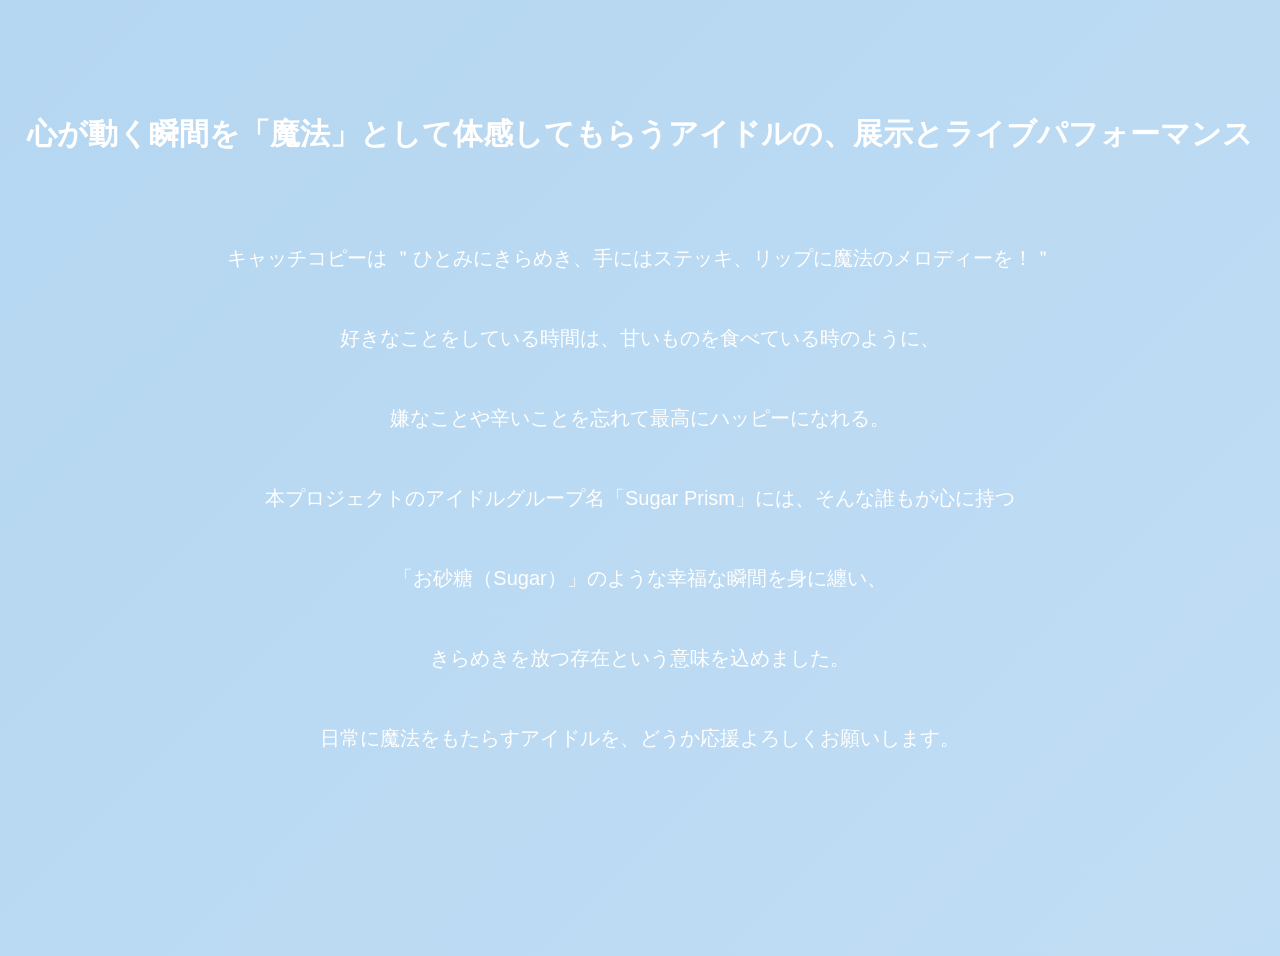
==== commit dbf98e3d: "Add files via upload" ====
--- a/index.html
+++ b/index.html
@@ -1,7 +1,8 @@
 <!DOCTYPE html>
 <html lang="ja">
-<head>
-  <meta charset="UTF-8" />
+<head> 
+    <link rel="stylesheet" href="https://cdnjs.cloudflare.com/ajax/libs/font-awesome/6.5.0/css/all.min.css">
+  <meta charset="UTF-8">
   <meta name="viewport" content="width=device-width, initial-scale=1.0" />
 
   <title>Magical System</title>
@@ -34,6 +35,14 @@
     </nav>
   </header>
 
+   <!-- SNSリンク -->
+<div class="sns-links">
+  <a href="https://www.instagram.com/sugarprism.s2/" aria-label="Instagram"><i class="fab fa-instagram"></i></a>
+  <a href="https://www.youtube.com/@sugarprism.s2" aria-label="YouTube"><i class="fa-brands fa-youtube"></i></a>
+  <a href="https://www.tiktok.com/@sugarprism.s2?_t=ZS-8yWMWFAxsPw&_r=1" aria-label="TikTok"><i class="fa-brands fa-tiktok"></i></a>
+  <a href="https://x.com/sugarprism_s2?s=21&t=nBg6D8IdfzuOT_GNT5nRpw" aria-label="Twitter"><i class="fa-brands fa-x-twitter"></i></a>
+</div>
+
   <!-- ヒーロー -->
   <section class="hero" id="home">
 
@@ -59,6 +68,11 @@
   <div class="glass-news">
 
     <h2>✦ News</h2>
+
+    <div class="news-item">
+      <span class="date">2026.07.12</span>
+      <p>YouTubeにてPVを公開したよ♡</p>
+    </div>
 
     <div class="news-item">
       <span class="date">2026.07.08</span>
@@ -106,15 +120,15 @@
 </section>
 
   <!-- 次のセクション（仮） -->
-  <section class="dummy" id="concept">
+  <section class="concept" id="concept">
     <h2>Concept</h2>
      <img src="images/logo.png" alt="Magical System" class="hero-image">
-    <p>心が動く瞬間を「魔法」として体感してもらうアイドルの、展示とライブパフォーマンス</p>
-    キャッチコピーは
+    <h3>心が動く瞬間を「魔法」として体感してもらうアイドルの、展示とライブパフォーマンス</h3>
+      <p>キャッチコピーは
     ＂ひとみにきらめき、手にはステッキ、リップに魔法のメロディーを！＂<br>
     好きなことをしている時間は、甘いものを食べている時のように、<br> 嫌なことや辛いことを忘れて最高にハッピーになれる。<br>
     本プロジェクトのアイドルグループ名「Sugar Prism」には、そんな誰もが心に持つ<br>「お砂糖（Sugar）」のような幸福な瞬間を身に纏い、<br> きらめきを放つ存在という意味を込めました。<br>
-    日常に魔法をもたらすアイドルを、どうか応援よろしくお願いします。
+    日常に魔法をもたらすアイドルを、どうか応援よろしくお願いします。</p>
   </section>
 
   <script src="script.js"></script>
--- a/style.css
+++ b/style.css
@@ -109,6 +109,43 @@
   opacity:.6;
 }
 
+/* SNSリンク */
+/* SNSリンク右側縦配置 */
+  a i {
+    font-size: 50px;
+    color: #ffffff;
+    margin: 10px 0;
+    transition: transform 0.2s, filter 0.2s;
+  }
+
+  /* ホバー時（PC） */
+  a:hover i {
+  transform: scale(1.15);
+  filter: brightness(1.3); /* 少し明るく */
+  }
+
+/* アクティブ時（タップなど） */
+  a:active i {
+  transform: scale(0.9);
+  filter: brightness(0.8); /* 少し暗く */
+  }
+
+  .sns-links {
+    position: fixed;
+    right: 30px;
+    top: 40%;
+    transform: translateY(-50%);
+    display: flex;
+    flex-direction: column;
+    gap: 30px;
+    z-index: 5;
+  }
+
+  .sns-links i {
+    font-size: 40px;
+  }
+
+
 /* ヒーロー */
 
 .hero{
@@ -351,7 +388,7 @@
 
 /* 仮セクション */
 
-.dummy{
+.concept{
   min-height:100vh;
   padding:160px 24px;
   text-align:center;
@@ -359,21 +396,22 @@
   line-height:4.0;
 }
 
-.dummy p{
+.concept p{
+  font-size:20px;
   margin-bottom:18px;
 }
 
-/* セクション内の最初の段落だけ大きく表示 */
-.dummy > p:first-of-type{
-  font-size:clamp(20px,3.2vw,28px);
-}
-
-.dummy h2{
+.concept h2{
   font-family:"Marcellus", serif;
   font-size:64px;
   margin-bottom:24px;
 }
 
+.concept h3{
+  font-size:30px;
+  margin-bottom:24px;
+}
+
 /* スマホ */
 
 @media (max-width:768px){
